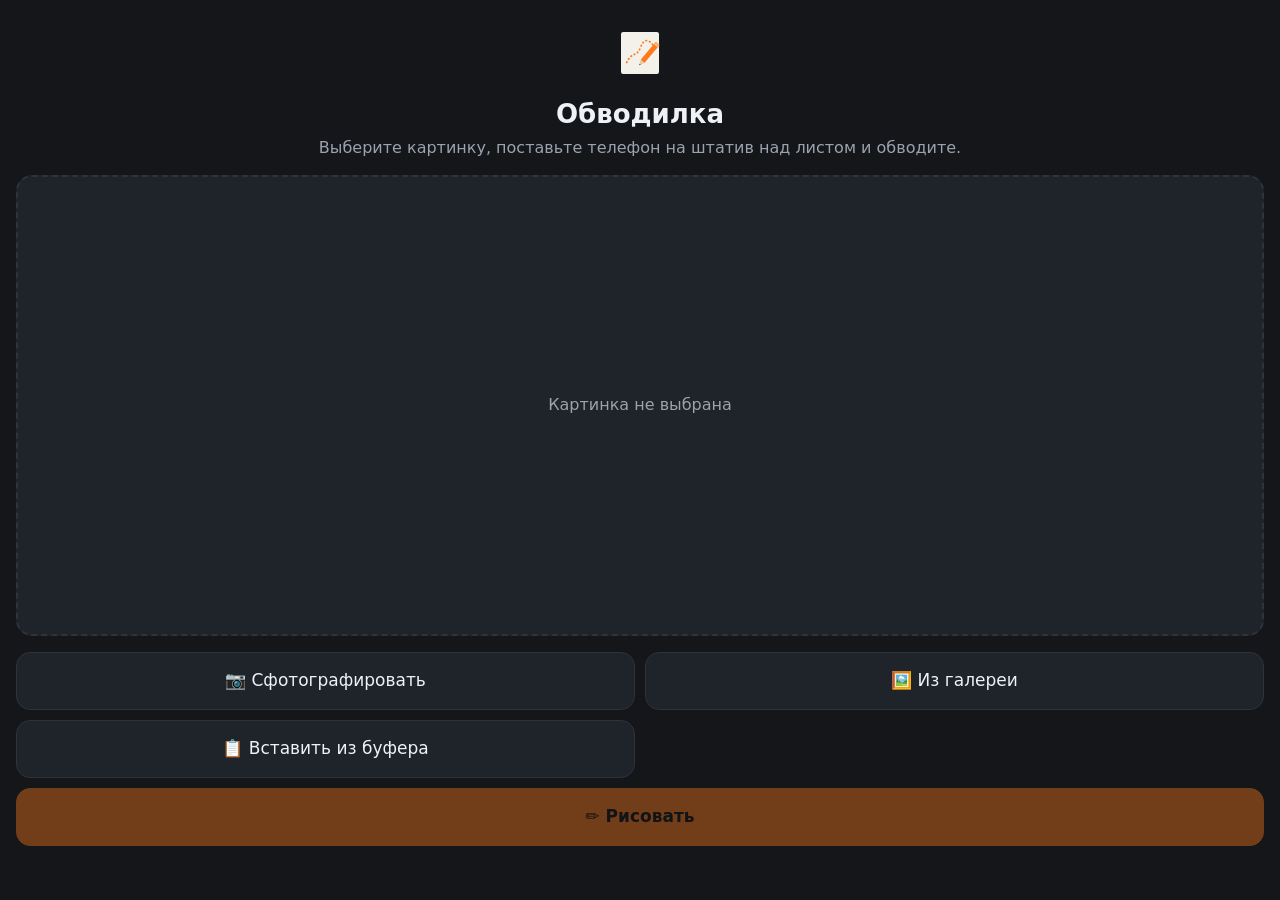
==== index.html @ 79ed459c "MVP: камера с картинкой поверх, прозрачность, жесты, замок, фонарик, зум, фильтры, офлайн Co-Authore" ====
<!doctype html>
<html lang="ru">
<head>
<meta charset="utf-8">
<meta name="viewport" content="width=device-width, initial-scale=1, viewport-fit=cover, user-scalable=no">
<meta name="theme-color" content="#14161a">
<title>Обводилка</title>
<link rel="manifest" href="manifest.json">
<link rel="icon" href="icon.svg" type="image/svg+xml">
<link rel="apple-touch-icon" href="icon-192.png">
<link rel="stylesheet" href="style.css">
</head>
<body>

<!-- ГЛАВНЫЙ ЭКРАН -->
<section id="home" class="screen active">
  <header class="home-head">
    <img src="icon.svg" alt="" class="logo">
    <h1>Обводилка</h1>
    <p>Выберите картинку, поставьте телефон на штатив над листом и обводите.</p>
  </header>

  <div class="preview" id="preview">
    <span class="preview-empty">Картинка не выбрана</span>
    <img id="previewImg" alt="">
  </div>

  <div class="home-actions">
    <label class="btn big">
      <input type="file" accept="image/*" capture="environment" id="pickCamera" hidden>
      📷 Сфотографировать
    </label>
    <label class="btn big">
      <input type="file" accept="image/*" id="pickGallery" hidden>
      🖼️ Из галереи
    </label>
    <button class="btn big" id="pasteBtn">📋 Вставить из буфера</button>
    <button class="btn big primary" id="startBtn" disabled>✏️ Рисовать</button>
  </div>
  <p class="hint" id="homeHint"></p>
</section>

<!-- РЕЖИМ ОБВОДКИ -->
<section id="trace" class="screen">
  <div id="stage">
    <video id="video" autoplay playsinline muted></video>
    <div id="overlayWrap">
      <canvas id="overlay"></canvas>
    </div>
    <div id="gestureLayer"></div>
  </div>

  <div id="lockBadge" class="badge">🔒 Заблокировано</div>
  <div id="toast" class="toast"></div>

  <div id="toolbar">
    <div class="row sliders">
      <label class="slider"><span>Прозрачн.</span>
        <input type="range" id="opacity" min="0" max="100" value="50">
      </label>
      <label class="slider" id="zoomRow"><span>Зум</span>
        <input type="range" id="zoom" min="1" max="5" step="0.05" value="1">
      </label>
    </div>
    <div class="row buttons">
      <button class="tbtn" id="backBtn" title="Назад">⬅️</button>
      <button class="tbtn" id="eyeBtn" title="Показать/скрыть картинку">👁️</button>
      <button class="tbtn" id="lockBtn" title="Замок">🔓</button>
      <button class="tbtn" id="torchBtn" title="Фонарик">🔦</button>
      <button class="tbtn" id="resetBtn" title="Сбросить положение">🎯</button>
      <button class="tbtn" id="settingsBtn" title="Настройки">⚙️</button>
      <button class="tbtn" id="hideBarBtn" title="Свернуть панель">⬇️</button>
    </div>
  </div>
  <button id="showBarBtn" class="tbtn floating" title="Показать панель">⬆️</button>
</section>

<!-- НАСТРОЙКИ -->
<div id="settings" class="sheet">
  <div class="sheet-body">
    <div class="sheet-head">
      <h2>Настройки</h2>
      <button class="tbtn" id="closeSettings">✖️</button>
    </div>

    <h3>Фильтр картинки</h3>
    <div class="seg" id="filterSeg">
      <button data-f="original">Оригинал</button>
      <button data-f="gray">Ч/Б</button>
      <button data-f="contour">Контур</button>
      <button data-f="invert">Инверсия</button>
    </div>

    <label class="field"><span>Яркость <b id="vBright"></b></span>
      <input type="range" id="sBright" min="-100" max="100" value="0"></label>
    <label class="field"><span>Контраст <b id="vContrast"></b></span>
      <input type="range" id="sContrast" min="-100" max="100" value="0"></label>
    <label class="field contour-only"><span>Порог контура <b id="vThresh"></b></span>
      <input type="range" id="sThresh" min="5" max="200" value="60"></label>
    <label class="field contour-only"><span>Толщина линий <b id="vThick"></b></span>
      <input type="range" id="sThick" min="1" max="4" value="1"></label>
    <label class="field contour-only"><span>Цвет линий</span>
      <input type="color" id="sColor" value="#ff2a2a"></label>

    <h3>Камера</h3>
    <label class="field"><span>Увеличение по умолчанию <b id="vZoomDef"></b></span>
      <input type="range" id="sZoomDef" min="1" max="5" step="0.1" value="1"></label>
    <label class="check"><input type="checkbox" id="sMirror"> Отразить картинку зеркально</label>

    <button class="btn" id="resetFilters">Сбросить фильтры</button>
    <p class="hint small">Настройки сохраняются на этом телефоне. Картинки никуда не отправляются.</p>
  </div>
</div>

<script src="app.js"></script>
</body>
</html>
---- style.css ----
:root {
  --bg: #14161a;
  --panel: rgba(20, 22, 26, 0.86);
  --card: #1f232a;
  --line: #2e333c;
  --text: #eef1f5;
  --muted: #9aa3ae;
  --accent: #ff7a1a;
}
* { box-sizing: border-box; -webkit-tap-highlight-color: transparent; }
html, body { margin: 0; height: 100%; background: var(--bg); color: var(--text);
  font: 16px/1.4 system-ui, -apple-system, "Segoe UI", Roboto, sans-serif; overscroll-behavior: none; }
button, input, label { font: inherit; color: inherit; }

.screen { display: none; position: fixed; inset: 0; }
.screen.active { display: flex; }

/* Главный */
#home { flex-direction: column; padding: 20px 16px calc(16px + env(safe-area-inset-bottom)); gap: 16px; overflow-y: auto; }
.home-head { text-align: center; }
.logo { width: 64px; height: 64px; }
.home-head h1 { margin: 6px 0 4px; font-size: 26px; }
.home-head p { margin: 0; color: var(--muted); }
.preview { flex: 1; min-height: 180px; border: 2px dashed var(--line); border-radius: 16px;
  display: flex; align-items: center; justify-content: center; overflow: hidden; background: var(--card); }
.preview img { max-width: 100%; max-height: 100%; display: none; }
.preview.has img { display: block; }
.preview.has .preview-empty { display: none; }
.preview-empty { color: var(--muted); }
.home-actions { display: grid; grid-template-columns: 1fr 1fr; gap: 10px; }
.home-actions .primary { grid-column: 1 / -1; }

.btn { display: flex; align-items: center; justify-content: center; gap: 8px; text-align: center;
  background: var(--card); border: 1px solid var(--line); border-radius: 14px; padding: 12px; cursor: pointer; }
.btn.big { min-height: 58px; font-size: 17px; }
.btn.primary { background: var(--accent); border-color: var(--accent); color: #111; font-weight: 600; }
.btn:disabled { opacity: .4; }
.hint { color: var(--muted); text-align: center; margin: 0; min-height: 1.4em; }
.hint.small { font-size: 13px; margin-top: 12px; }

/* Обводка */
#trace { background: #000; }
#stage { position: absolute; inset: 0; overflow: hidden; }
#video { position: absolute; inset: 0; width: 100%; height: 100%; object-fit: cover; transform-origin: center; }
#overlayWrap { position: absolute; left: 50%; top: 50%; width: 0; height: 0; }
#overlay { position: absolute; left: 0; top: 0; transform-origin: 0 0; pointer-events: none; opacity: .5; }
#overlay.hidden { visibility: hidden; }
#gestureLayer { position: absolute; inset: 0; touch-action: none; }

#toolbar { position: absolute; left: 0; right: 0; bottom: 0; background: var(--panel);
  backdrop-filter: blur(8px); padding: 10px 12px calc(10px + env(safe-area-inset-bottom));
  display: flex; flex-direction: column; gap: 8px; transition: transform .2s; }
#toolbar.collapsed { transform: translateY(110%); }
.row { display: flex; gap: 8px; }
.row.buttons { justify-content: space-between; }
.sliders { flex-direction: column; }
.slider { display: flex; align-items: center; gap: 10px; }
.slider span { width: 84px; font-size: 14px; color: var(--muted); }
.slider input { flex: 1; }
input[type=range] { accent-color: var(--accent); height: 32px; }

.tbtn { width: 48px; height: 48px; border-radius: 12px; border: 1px solid var(--line);
  background: var(--card); font-size: 22px; display: inline-flex; align-items: center; justify-content: center; cursor: pointer; padding: 0; }
.tbtn.on { background: var(--accent); border-color: var(--accent); }
.tbtn.off { opacity: .35; }
.floating { position: absolute; right: 12px; bottom: calc(12px + env(safe-area-inset-bottom)); display: none; opacity: .7; }
.floating.show { display: inline-flex; }

.badge { position: absolute; top: calc(10px + env(safe-area-inset-top)); left: 50%; transform: translateX(-50%);
  background: var(--panel); padding: 6px 12px; border-radius: 20px; font-size: 14px; display: none; }
.badge.show { display: block; }
.toast { position: absolute; top: 40%; left: 50%; transform: translate(-50%, -50%); background: var(--panel);
  padding: 10px 16px; border-radius: 12px; opacity: 0; transition: opacity .3s; pointer-events: none; text-align: center; max-width: 85%; }
.toast.show { opacity: 1; }

/* Настройки */
.sheet { position: fixed; inset: 0; background: rgba(0,0,0,.45); display: none; align-items: flex-end; z-index: 10; }
.sheet.open { display: flex; }
.sheet-body { width: 100%; max-height: 85vh; overflow-y: auto; background: var(--bg); border-radius: 20px 20px 0 0;
  padding: 14px 16px calc(20px + env(safe-area-inset-bottom)); }
.sheet-head { display: flex; justify-content: space-between; align-items: center; }
.sheet h2 { margin: 0; font-size: 20px; }
.sheet h3 { margin: 18px 0 8px; font-size: 15px; color: var(--muted); font-weight: 600; }
.seg { display: grid; grid-template-columns: repeat(4, 1fr); gap: 6px; }
.seg button { padding: 10px 4px; border-radius: 10px; border: 1px solid var(--line); background: var(--card); font-size: 14px; }
.seg button.on { background: var(--accent); border-color: var(--accent); color: #111; font-weight: 600; }
.field { display: flex; flex-direction: column; margin-top: 10px; }
.field span { font-size: 14px; color: var(--muted); }
.field b { color: var(--text); font-weight: 600; }
.field input[type=color] { width: 64px; height: 36px; border: none; background: none; padding: 0; }
.check { display: flex; gap: 10px; align-items: center; margin: 12px 0; }
.check input { width: 20px; height: 20px; accent-color: var(--accent); }
.contour-only { display: none; }
.sheet.contour .contour-only { display: flex; }
#resetFilters { margin-top: 8px; width: 100%; }

@media (orientation: landscape) {
  #toolbar { left: auto; top: 0; width: 300px; justify-content: flex-end; }
  #toolbar.collapsed { transform: translateX(110%); }
  .row.buttons { flex-wrap: wrap; justify-content: flex-start; }
  .sheet-body { max-width: 520px; margin: 0 auto; }
}
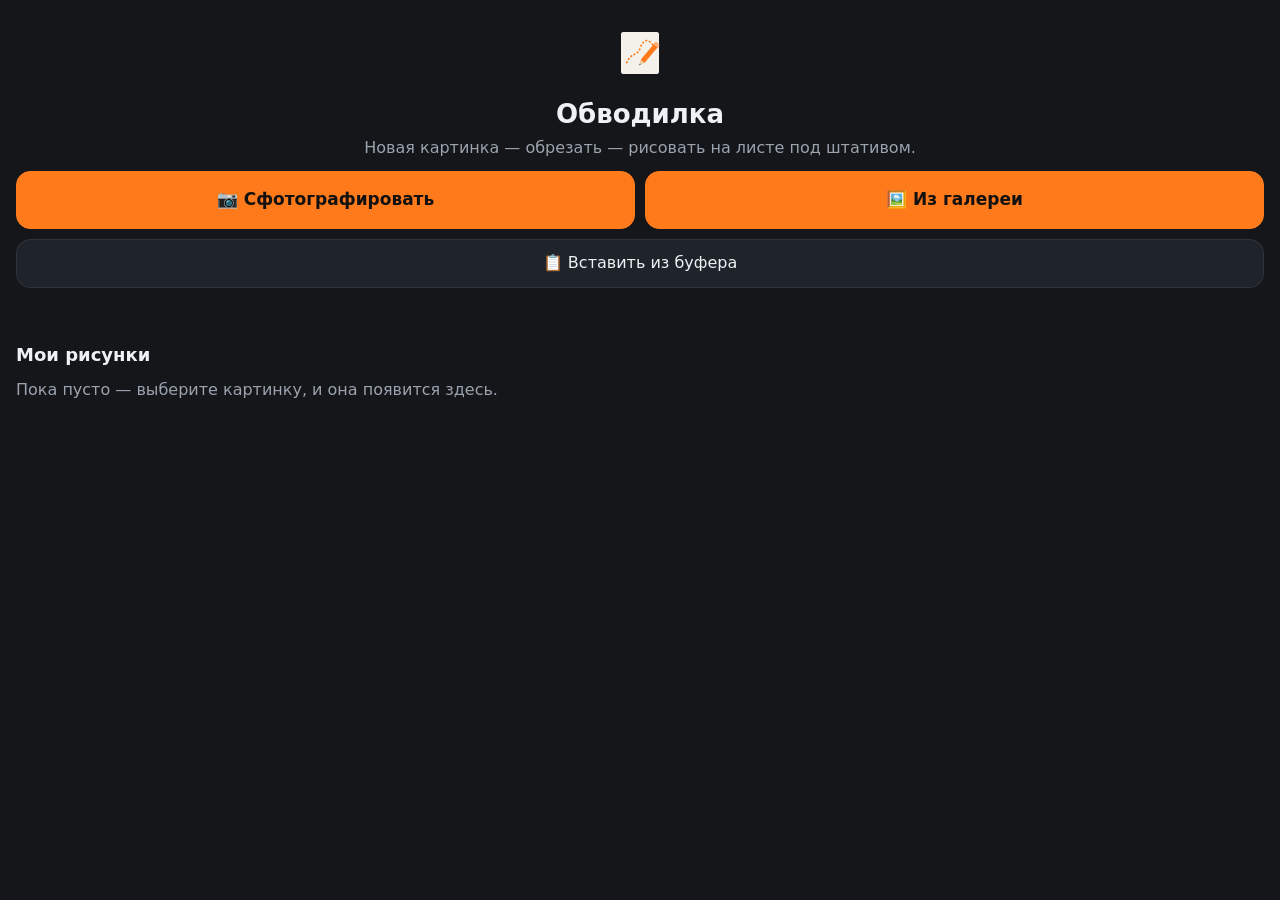
==== commit 2dc74978: "v1.1: проекты, редактор (обрезка, поворот, отражение), сетка Co-Authored-By: Claude Opus 5.5 <norepl" ====
--- a/index.html
+++ b/index.html
@@ -17,27 +17,49 @@
   <header class="home-head">
     <img src="icon.svg" alt="" class="logo">
     <h1>Обводилка</h1>
-    <p>Выберите картинку, поставьте телефон на штатив над листом и обводите.</p>
+    <p>Новая картинка — обрезать — рисовать на листе под штативом.</p>
   </header>
 
-  <div class="preview" id="preview">
-    <span class="preview-empty">Картинка не выбрана</span>
-    <img id="previewImg" alt="">
-  </div>
-
   <div class="home-actions">
-    <label class="btn big">
+    <label class="btn big primary">
       <input type="file" accept="image/*" capture="environment" id="pickCamera" hidden>
       📷 Сфотографировать
     </label>
-    <label class="btn big">
+    <label class="btn big primary">
       <input type="file" accept="image/*" id="pickGallery" hidden>
       🖼️ Из галереи
     </label>
-    <button class="btn big" id="pasteBtn">📋 Вставить из буфера</button>
-    <button class="btn big primary" id="startBtn" disabled>✏️ Рисовать</button>
+    <button class="btn" id="pasteBtn">📋 Вставить из буфера</button>
   </div>
   <p class="hint" id="homeHint"></p>
+
+  <h2 class="section">Мои рисунки</h2>
+  <p class="hint" id="projectsEmpty">Пока пусто — выберите картинку, и она появится здесь.</p>
+  <div id="projects"></div>
+</section>
+
+<!-- РЕДАКТОР -->
+<section id="editor" class="screen">
+  <div class="ed-top">
+    <button class="tbtn" id="edCancel" title="Отмена">⬅️</button>
+    <div class="ed-title">Обрезка <span id="edSize"></span></div>
+    <button class="btn primary" id="edDone">Готово ✓</button>
+  </div>
+  <div id="edStage">
+    <canvas id="edCanvas"></canvas>
+    <div id="cropBox">
+      <i class="g g1"></i><i class="g g2"></i><i class="g g3"></i><i class="g g4"></i>
+      <span data-h="tl" class="h tl"></span><span data-h="tr" class="h tr"></span>
+      <span data-h="bl" class="h bl"></span><span data-h="br" class="h br"></span>
+      <span data-h="t" class="h t"></span><span data-h="b" class="h b"></span>
+      <span data-h="l" class="h l"></span><span data-h="r" class="h r"></span>
+    </div>
+  </div>
+  <div class="ed-bar">
+    <button class="btn" id="edRotate">⟳ Повернуть</button>
+    <button class="btn" id="edFlip">⇋ Отразить</button>
+    <button class="btn" id="edFull">⛶ Целиком</button>
+  </div>
 </section>
 
 <!-- РЕЖИМ ОБВОДКИ -->
@@ -58,7 +80,10 @@
       <label class="slider"><span>Прозрачн.</span>
         <input type="range" id="opacity" min="0" max="100" value="50">
       </label>
-      <label class="slider" id="zoomRow"><span>Зум</span>
+      <label class="slider"><span>Размер <b id="vSize">100%</b></span>
+        <input type="range" id="size" min="0" max="1000" value="500">
+      </label>
+      <label class="slider" id="zoomRow"><span>Зум камеры</span>
         <input type="range" id="zoom" min="1" max="5" step="0.05" value="1">
       </label>
     </div>
@@ -67,6 +92,8 @@
       <button class="tbtn" id="eyeBtn" title="Показать/скрыть картинку">👁️</button>
       <button class="tbtn" id="lockBtn" title="Замок">🔓</button>
       <button class="tbtn" id="torchBtn" title="Фонарик">🔦</button>
+      <button class="tbtn" id="camBtn" title="Сменить камеру">🔄</button>
+      <button class="tbtn" id="gridBtn" title="Сетка">#️⃣</button>
       <button class="tbtn" id="resetBtn" title="Сбросить положение">🎯</button>
       <button class="tbtn" id="settingsBtn" title="Настройки">⚙️</button>
       <button class="tbtn" id="hideBarBtn" title="Свернуть панель">⬇️</button>
@@ -102,13 +129,20 @@
     <label class="field contour-only"><span>Цвет линий</span>
       <input type="color" id="sColor" value="#ff2a2a"></label>
 
+    <h3>Сетка</h3>
+    <label class="check"><input type="checkbox" id="sGridOn"> Показать сетку поверх картинки</label>
+    <label class="field grid-only"><span>Клеток по ширине <b id="vGridN"></b></span>
+      <input type="range" id="sGridN" min="2" max="20" value="6"></label>
+    <label class="field grid-only"><span>Цвет сетки</span>
+      <input type="color" id="sGridColor" value="#2a7bff"></label>
+
     <h3>Камера</h3>
     <label class="field"><span>Увеличение по умолчанию <b id="vZoomDef"></b></span>
       <input type="range" id="sZoomDef" min="1" max="5" step="0.1" value="1"></label>
     <label class="check"><input type="checkbox" id="sMirror"> Отразить картинку зеркально</label>
 
     <button class="btn" id="resetFilters">Сбросить фильтры</button>
-    <p class="hint small">Настройки сохраняются на этом телефоне. Картинки никуда не отправляются.</p>
+    <p class="hint small">Фильтры, сетка и положение запоминаются для каждого рисунка. Картинки никуда не отправляются.</p>
   </div>
 </div>
 
--- a/style.css
+++ b/style.css
@@ -16,7 +16,7 @@
 .screen.active { display: flex; }
 
 /* Главный */
-#home { flex-direction: column; padding: 20px 16px calc(16px + env(safe-area-inset-bottom)); gap: 16px; overflow-y: auto; }
+#home { flex-direction: column; padding: 20px 16px calc(16px + env(safe-area-inset-bottom)); gap: 12px; overflow-y: auto; }
 .home-head { text-align: center; }
 .logo { width: 64px; height: 64px; }
 .home-head h1 { margin: 6px 0 4px; font-size: 26px; }
@@ -28,7 +28,7 @@
 .preview.has .preview-empty { display: none; }
 .preview-empty { color: var(--muted); }
 .home-actions { display: grid; grid-template-columns: 1fr 1fr; gap: 10px; }
-.home-actions .primary { grid-column: 1 / -1; }
+.home-actions > :last-child { grid-column: 1 / -1; }
 
 .btn { display: flex; align-items: center; justify-content: center; gap: 8px; text-align: center;
   background: var(--card); border: 1px solid var(--line); border-radius: 14px; padding: 12px; cursor: pointer; }
@@ -100,3 +100,48 @@
   .row.buttons { flex-wrap: wrap; justify-content: flex-start; }
   .sheet-body { max-width: 520px; margin: 0 auto; }
 }
+.row.buttons { gap: 6px; }
+.row.buttons .tbtn { flex: 1 1 0; width: auto; min-width: 0; max-width: 52px; font-size: 20px; }
+.slider span { width: 108px; }
+.slider span b { color: var(--text); font-weight: 600; margin-left: 4px; }
+input[type=range]:disabled { opacity: .35; }
+
+/* Проекты */
+.section { margin: 8px 0 0; font-size: 18px; }
+#projectsEmpty { text-align: left; }
+#projects { display: flex; flex-direction: column; gap: 8px; }
+.proj { display: flex; align-items: center; gap: 12px; background: var(--card); border: 1px solid var(--line);
+  border-radius: 14px; padding: 8px; cursor: pointer; }
+.proj img { width: 64px; height: 64px; object-fit: cover; border-radius: 10px; background: #fff; flex: none; }
+.proj-info { flex: 1; min-width: 0; }
+.proj-name { font-weight: 600; white-space: nowrap; overflow: hidden; text-overflow: ellipsis; }
+.proj-date { font-size: 13px; color: var(--muted); }
+.proj-acts { display: flex; gap: 2px; flex: none; }
+.proj-acts button { width: 38px; height: 38px; border: none; background: none; font-size: 18px; border-radius: 10px; }
+.proj-acts button:active { background: var(--line); }
+
+/* Редактор */
+#editor { flex-direction: column; background: #000; }
+.ed-top { display: flex; align-items: center; gap: 10px; padding: calc(10px + env(safe-area-inset-top)) 12px 10px; background: var(--bg); }
+.ed-title { flex: 1; font-weight: 600; }
+.ed-title span { color: var(--muted); font-weight: 400; font-size: 13px; margin-left: 6px; }
+.ed-top .btn { padding: 10px 16px; }
+#edStage { flex: 1; position: relative; overflow: hidden; }
+#edCanvas { position: absolute; inset: 0; }
+#cropBox { position: absolute; border: 2px solid #fff; box-shadow: 0 0 0 9999px rgba(0,0,0,.55); touch-action: none; cursor: move; }
+#cropBox .g { position: absolute; background: rgba(255,255,255,.35); pointer-events: none; }
+#cropBox .g1, #cropBox .g2 { top: 0; bottom: 0; width: 1px; }
+#cropBox .g1 { left: 33.33%; } #cropBox .g2 { left: 66.66%; }
+#cropBox .g3, #cropBox .g4 { left: 0; right: 0; height: 1px; }
+#cropBox .g3 { top: 33.33%; } #cropBox .g4 { top: 66.66%; }
+#cropBox .h { position: absolute; width: 34px; height: 34px; touch-action: none; }
+#cropBox .h::after { content: ""; position: absolute; inset: 11px; background: #fff; border-radius: 3px; }
+#cropBox .tl { left: -17px; top: -17px; cursor: nwse-resize; } #cropBox .br { right: -17px; bottom: -17px; cursor: nwse-resize; }
+#cropBox .tr { right: -17px; top: -17px; cursor: nesw-resize; } #cropBox .bl { left: -17px; bottom: -17px; cursor: nesw-resize; }
+#cropBox .t { top: -17px; left: 50%; margin-left: -17px; cursor: ns-resize; } #cropBox .b { bottom: -17px; left: 50%; margin-left: -17px; cursor: ns-resize; }
+#cropBox .l { left: -17px; top: 50%; margin-top: -17px; cursor: ew-resize; } #cropBox .r { right: -17px; top: 50%; margin-top: -17px; cursor: ew-resize; }
+#cropBox .t::after, #cropBox .b::after { inset: 14px 6px; } #cropBox .l::after, #cropBox .r::after { inset: 6px 14px; }
+.ed-bar { display: grid; grid-template-columns: repeat(3, 1fr); gap: 8px; padding: 10px 12px calc(10px + env(safe-area-inset-bottom)); background: var(--bg); }
+
+.grid-only { display: none; }
+.sheet.grid .grid-only { display: flex; }
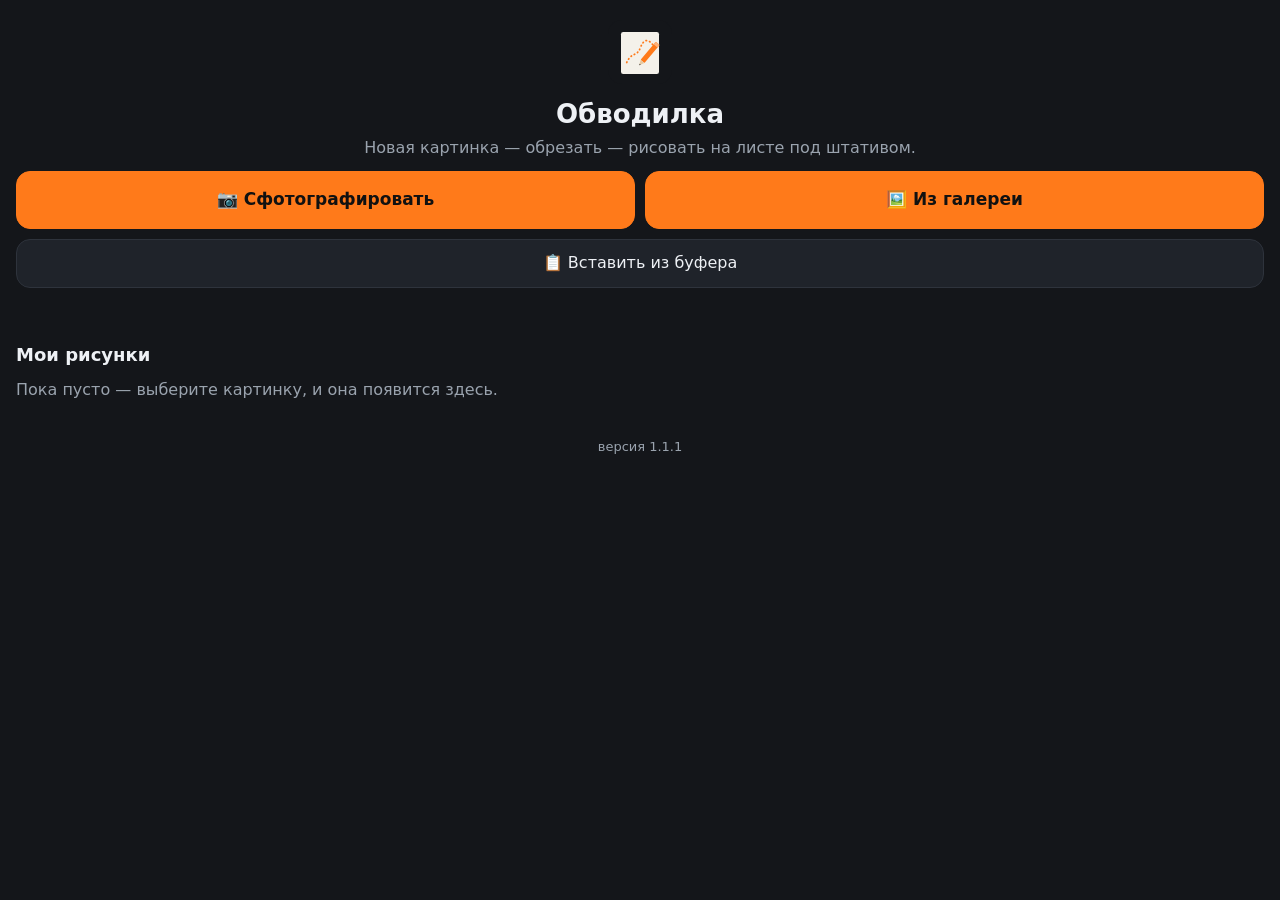
==== commit af960ec3: "Обновления без задержки кэша, номер версии на главном экране Co-Authored-By: Claude Opus 5.5 <norepl" ====
--- a/index.html
+++ b/index.html
@@ -8,7 +8,7 @@
 <link rel="manifest" href="manifest.json">
 <link rel="icon" href="icon.svg" type="image/svg+xml">
 <link rel="apple-touch-icon" href="icon-192.png">
-<link rel="stylesheet" href="style.css">
+<link rel="stylesheet" href="style.css?v=111">
 </head>
 <body>
 
@@ -36,6 +36,7 @@
   <h2 class="section">Мои рисунки</h2>
   <p class="hint" id="projectsEmpty">Пока пусто — выберите картинку, и она появится здесь.</p>
   <div id="projects"></div>
+  <p class="hint small" id="ver"></p>
 </section>
 
 <!-- РЕДАКТОР -->
@@ -146,6 +147,6 @@
   </div>
 </div>
 
-<script src="app.js"></script>
+<script src="app.js?v=111"></script>
 </body>
 </html>
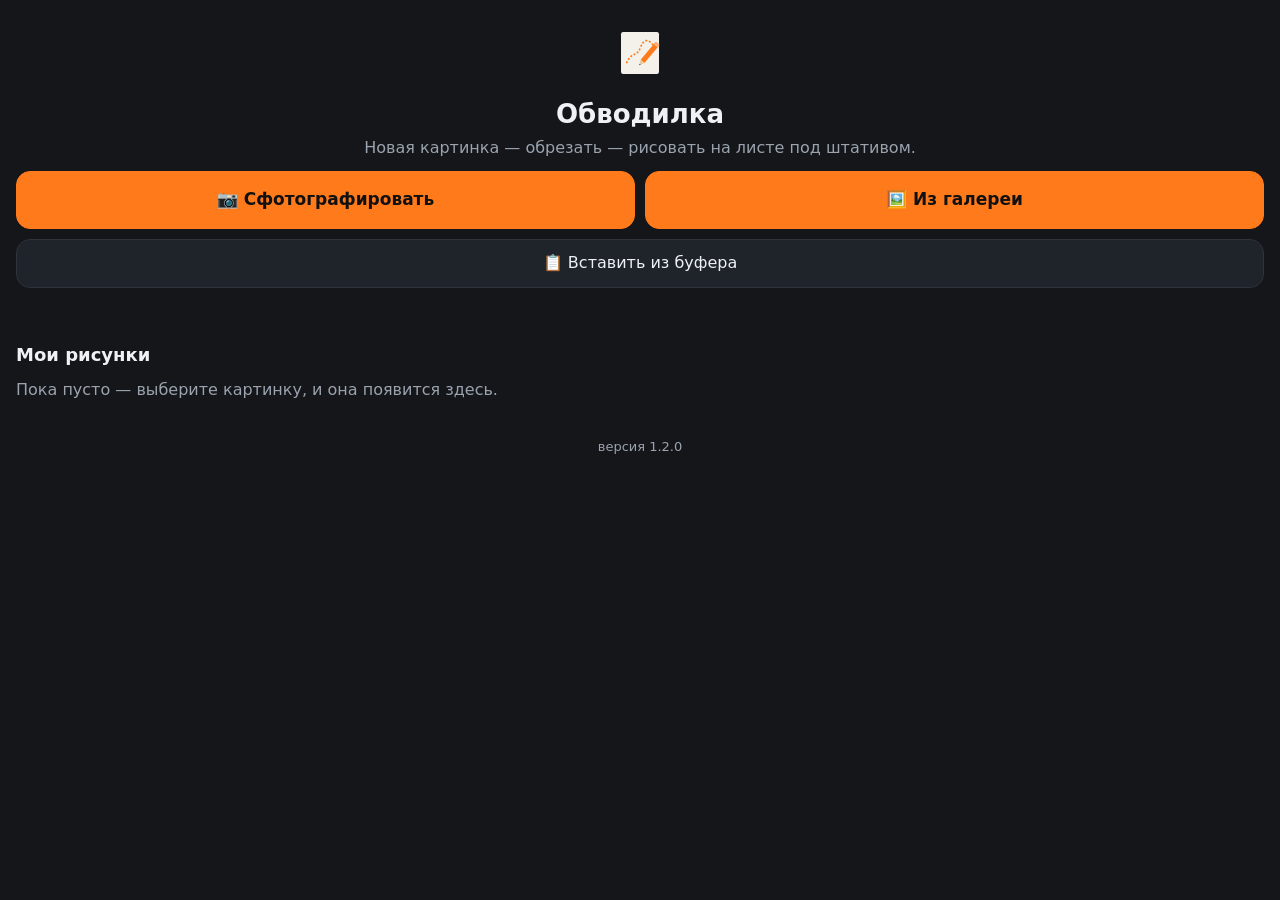
==== commit dc4fb8f7: "v1.2: световой стол, запись видео и таймлапс, фото, мигание, «Поделиться» Co-Authored-By: Claude Opu" ====
--- a/index.html
+++ b/index.html
@@ -8,7 +8,7 @@
 <link rel="manifest" href="manifest.json">
 <link rel="icon" href="icon.svg" type="image/svg+xml">
 <link rel="apple-touch-icon" href="icon-192.png">
-<link rel="stylesheet" href="style.css?v=111">
+<link rel="stylesheet" href="style.css?v=120">
 </head>
 <body>
 
@@ -74,6 +74,8 @@
   </div>
 
   <div id="lockBadge" class="badge">🔒 Заблокировано</div>
+  <div id="recBadge" class="badge rec">⏺ <span id="recTime">00:00</span> <span id="recInfo"></span></div>
+  <div id="blocker"><div id="unlockCorner"><span>Держите 2 с, чтобы разблокировать</span></div></div>
   <div id="toast" class="toast"></div>
 
   <div id="toolbar">
@@ -84,7 +86,7 @@
       <label class="slider"><span>Размер <b id="vSize">100%</b></span>
         <input type="range" id="size" min="0" max="1000" value="500">
       </label>
-      <label class="slider" id="zoomRow"><span>Зум камеры</span>
+      <label class="slider cam-only" id="zoomRow"><span>Зум камеры</span>
         <input type="range" id="zoom" min="1" max="5" step="0.05" value="1">
       </label>
     </div>
@@ -92,10 +94,10 @@
       <button class="tbtn" id="backBtn" title="Назад">⬅️</button>
       <button class="tbtn" id="eyeBtn" title="Показать/скрыть картинку">👁️</button>
       <button class="tbtn" id="lockBtn" title="Замок">🔓</button>
-      <button class="tbtn" id="torchBtn" title="Фонарик">🔦</button>
-      <button class="tbtn" id="camBtn" title="Сменить камеру">🔄</button>
       <button class="tbtn" id="gridBtn" title="Сетка">#️⃣</button>
-      <button class="tbtn" id="resetBtn" title="Сбросить положение">🎯</button>
+      <button class="tbtn cam-only" id="recBtn" title="Запись видео">⏺️</button>
+      <button class="tbtn cam-only" id="photoBtn" title="Фото рисунка">📸</button>
+      <button class="tbtn cam-only" id="torchBtn" title="Фонарик">🔦</button>
       <button class="tbtn" id="settingsBtn" title="Настройки">⚙️</button>
       <button class="tbtn" id="hideBarBtn" title="Свернуть панель">⬇️</button>
     </div>
@@ -137,7 +139,30 @@
     <label class="field grid-only"><span>Цвет сетки</span>
       <input type="color" id="sGridColor" value="#2a7bff"></label>
 
-    <h3>Камера</h3>
+    <h3>Режим</h3>
+    <div class="two">
+      <button class="btn" id="modeBtn">💡 Световой стол</button>
+      <button class="btn" id="resetBtn">🎯 Картинку в центр</button>
+    </div>
+
+    <h3>Мигание картинки</h3>
+    <label class="check"><input type="checkbox" id="sBlinkOn"> Периодически скрывать картинку, чтобы видеть свой рисунок</label>
+    <label class="field blink-only"><span>Скрывать каждые <b id="vBlinkSec"></b> с</span>
+      <input type="range" id="sBlinkSec" min="2" max="15" value="5"></label>
+    <label class="field blink-only"><span>На сколько скрывать <b id="vBlinkHide"></b> с</span>
+      <input type="range" id="sBlinkHide" min="0.5" max="3" step="0.5" value="1"></label>
+
+    <h3 class="cam-only-h">Запись видео</h3>
+    <div class="seg cam-only-h" id="speedSeg">
+      <button data-s="1">×1</button>
+      <button data-s="5">×5</button>
+      <button data-s="10">×10</button>
+      <button data-s="30">×30</button>
+    </div>
+    <label class="check cam-only-h"><input type="checkbox" id="sRecOverlay"> Записывать вместе с картинкой</label>
+
+    <h3 class="cam-only-h">Камера</h3>
+    <button class="btn cam-only-h" id="camBtn">🔄 Сменить камеру</button>
     <label class="field"><span>Увеличение по умолчанию <b id="vZoomDef"></b></span>
       <input type="range" id="sZoomDef" min="1" max="5" step="0.1" value="1"></label>
     <label class="check"><input type="checkbox" id="sMirror"> Отразить картинку зеркально</label>
@@ -147,6 +172,7 @@
   </div>
 </div>
 
-<script src="app.js?v=111"></script>
+<script src="lib/mp4-muxer.js?v=120"></script>
+<script src="app.js?v=120"></script>
 </body>
 </html>
--- a/style.css
+++ b/style.css
@@ -145,3 +145,22 @@
 
 .grid-only { display: none; }
 .sheet.grid .grid-only { display: flex; }
+
+/* v1.2 */
+#trace.light, #trace.light #stage { background: #fff; }
+#trace.light video { display: none; }
+#trace.light .cam-only { display: none; }
+.sheet.light .cam-only-h { display: none; }
+.two { display: grid; grid-template-columns: 1fr 1fr; gap: 8px; }
+.sheet .btn { width: 100%; }
+.blink-only { display: none; }
+.sheet.blink .blink-only { display: flex; }
+.badge.rec { background: #d6262b; color: #fff; top: calc(46px + env(safe-area-inset-top)); }
+#lockBadge + .badge.rec { }
+#blocker { position: absolute; inset: 0; z-index: 5; display: none; touch-action: none; }
+#trace.blocked #blocker { display: block; }
+#trace.blocked #lockBadge { display: none; }
+#unlockCorner { position: absolute; left: 0; top: 0; width: 96px; height: 96px; border-bottom-right-radius: 96px;
+  background: rgba(0,0,0,.06); display: flex; align-items: flex-start; justify-content: flex-start; }
+#unlockCorner span { font-size: 10px; color: rgba(0,0,0,.35); padding: 10px 0 0 8px; width: 70px; line-height: 1.2; }
+#unlockCorner.holding { background: rgba(255,122,26,.5); transition: background 2s; }
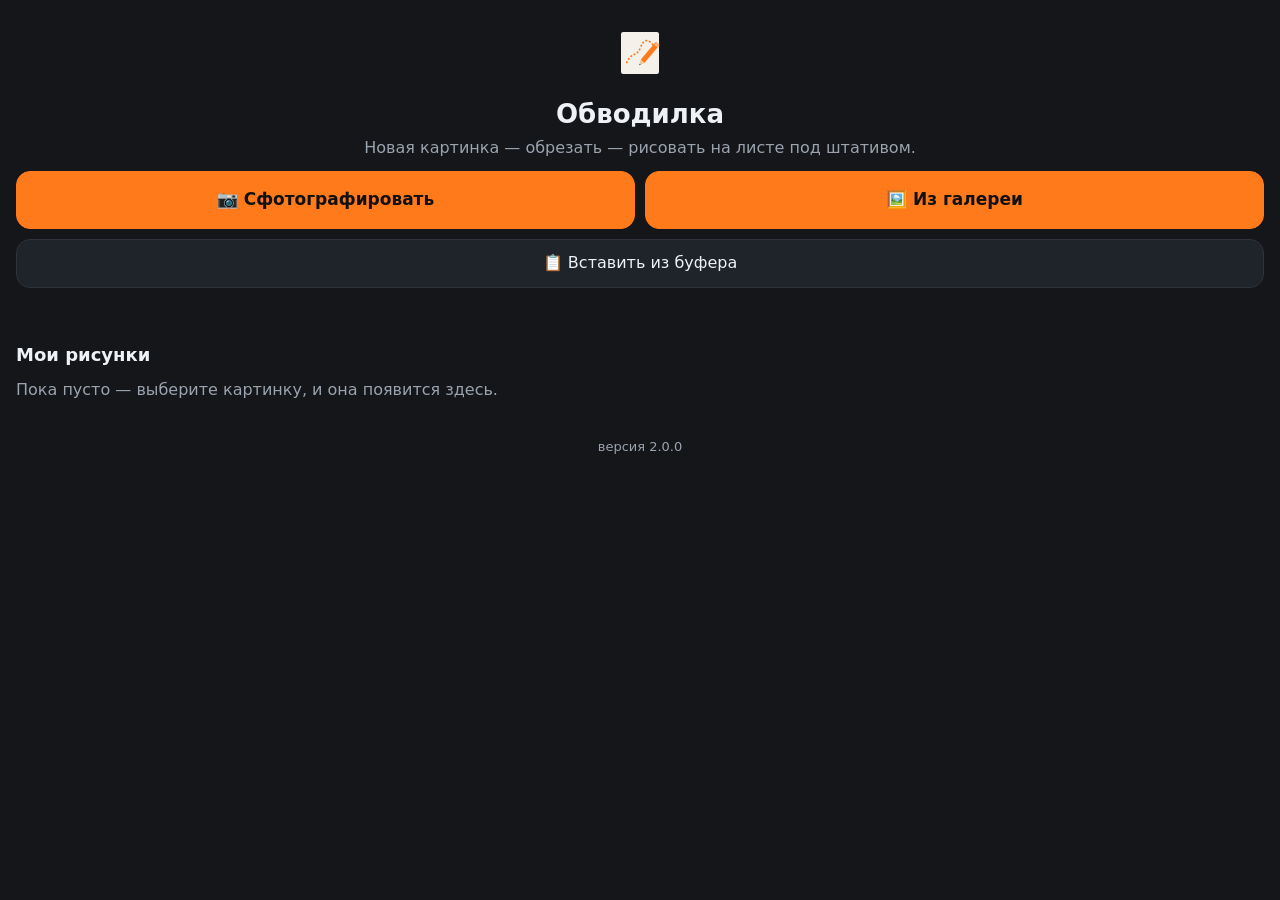
==== commit c13e460f: "v2: привязка картинки к листу по меткам ArUco, лист с метками для печати Co-Authored-By: Claude Opus" ====
--- a/index.html
+++ b/index.html
@@ -8,7 +8,7 @@
 <link rel="manifest" href="manifest.json">
 <link rel="icon" href="icon.svg" type="image/svg+xml">
 <link rel="apple-touch-icon" href="icon-192.png">
-<link rel="stylesheet" href="style.css?v=120">
+<link rel="stylesheet" href="style.css?v=200">
 </head>
 <body>
 
@@ -67,13 +67,16 @@
 <section id="trace" class="screen">
   <div id="stage">
     <video id="video" autoplay playsinline muted></video>
-    <div id="overlayWrap">
-      <canvas id="overlay"></canvas>
+    <div id="anchorWrap">
+      <div id="overlayWrap">
+        <canvas id="overlay"></canvas>
+      </div>
     </div>
     <div id="gestureLayer"></div>
   </div>
 
   <div id="lockBadge" class="badge">🔒 Заблокировано</div>
+  <div id="anchorBadge" class="abadge"></div>
   <div id="recBadge" class="badge rec">⏺ <span id="recTime">00:00</span> <span id="recInfo"></span></div>
   <div id="blocker"><div id="unlockCorner"><span>Держите 2 с, чтобы разблокировать</span></div></div>
   <div id="toast" class="toast"></div>
@@ -96,7 +99,7 @@
       <button class="tbtn" id="lockBtn" title="Замок">🔓</button>
       <button class="tbtn" id="gridBtn" title="Сетка">#️⃣</button>
       <button class="tbtn cam-only" id="recBtn" title="Запись видео">⏺️</button>
-      <button class="tbtn cam-only" id="photoBtn" title="Фото рисунка">📸</button>
+      <button class="tbtn cam-only" id="anchorBtn" title="Привязать к листу по меткам">⚓</button>
       <button class="tbtn cam-only" id="torchBtn" title="Фонарик">🔦</button>
       <button class="tbtn" id="settingsBtn" title="Настройки">⚙️</button>
       <button class="tbtn" id="hideBarBtn" title="Свернуть панель">⬇️</button>
@@ -160,6 +163,12 @@
       <button data-s="30">×30</button>
     </div>
     <label class="check cam-only-h"><input type="checkbox" id="sRecOverlay"> Записывать вместе с картинкой</label>
+    <button class="btn cam-only-h" id="photoBtn">📸 Фото готового рисунка</button>
+
+    <h3 class="cam-only-h">Привязка к листу ⚓</h3>
+    <p class="hint small cam-only-h" style="text-align:left;margin:0 0 8px">Картинка «приклеивается» к листу по 4 меткам в углах и держится на месте, даже если сдвинуть телефон или лист.
+      Распечатайте лист, расставьте картинку и нажмите ⚓ на панели.</p>
+    <a class="btn cam-only-h" href="markers.html" target="_blank" rel="noopener">🖨️ Лист с метками для печати</a>
 
     <h3 class="cam-only-h">Камера</h3>
     <button class="btn cam-only-h" id="camBtn">🔄 Сменить камеру</button>
@@ -172,7 +181,8 @@
   </div>
 </div>
 
-<script src="lib/mp4-muxer.js?v=120"></script>
-<script src="app.js?v=120"></script>
+<script src="lib/mp4-muxer.js?v=200"></script>
+<script src="lib/aruco.js?v=200"></script>
+<script src="app.js?v=200"></script>
 </body>
 </html>
--- a/style.css
+++ b/style.css
@@ -164,3 +164,12 @@
   background: rgba(0,0,0,.06); display: flex; align-items: flex-start; justify-content: flex-start; }
 #unlockCorner span { font-size: 10px; color: rgba(0,0,0,.35); padding: 10px 0 0 8px; width: 70px; line-height: 1.2; }
 #unlockCorner.holding { background: rgba(255,122,26,.5); transition: background 2s; }
+
+/* v2: привязка к листу */
+#anchorWrap { position: absolute; left: 0; top: 0; width: 100%; height: 100%; transform-origin: 0 0; pointer-events: none; }
+.abadge { position: absolute; top: calc(10px + env(safe-area-inset-top)); right: 10px; padding: 5px 10px; border-radius: 16px;
+  font-size: 13px; background: var(--panel); display: none; }
+.abadge.show { display: block; }
+.abadge.ok { background: rgba(30,140,60,.9); }
+.abadge.lost { background: rgba(200,110,20,.92); }
+a.btn { text-decoration: none; color: var(--text); }
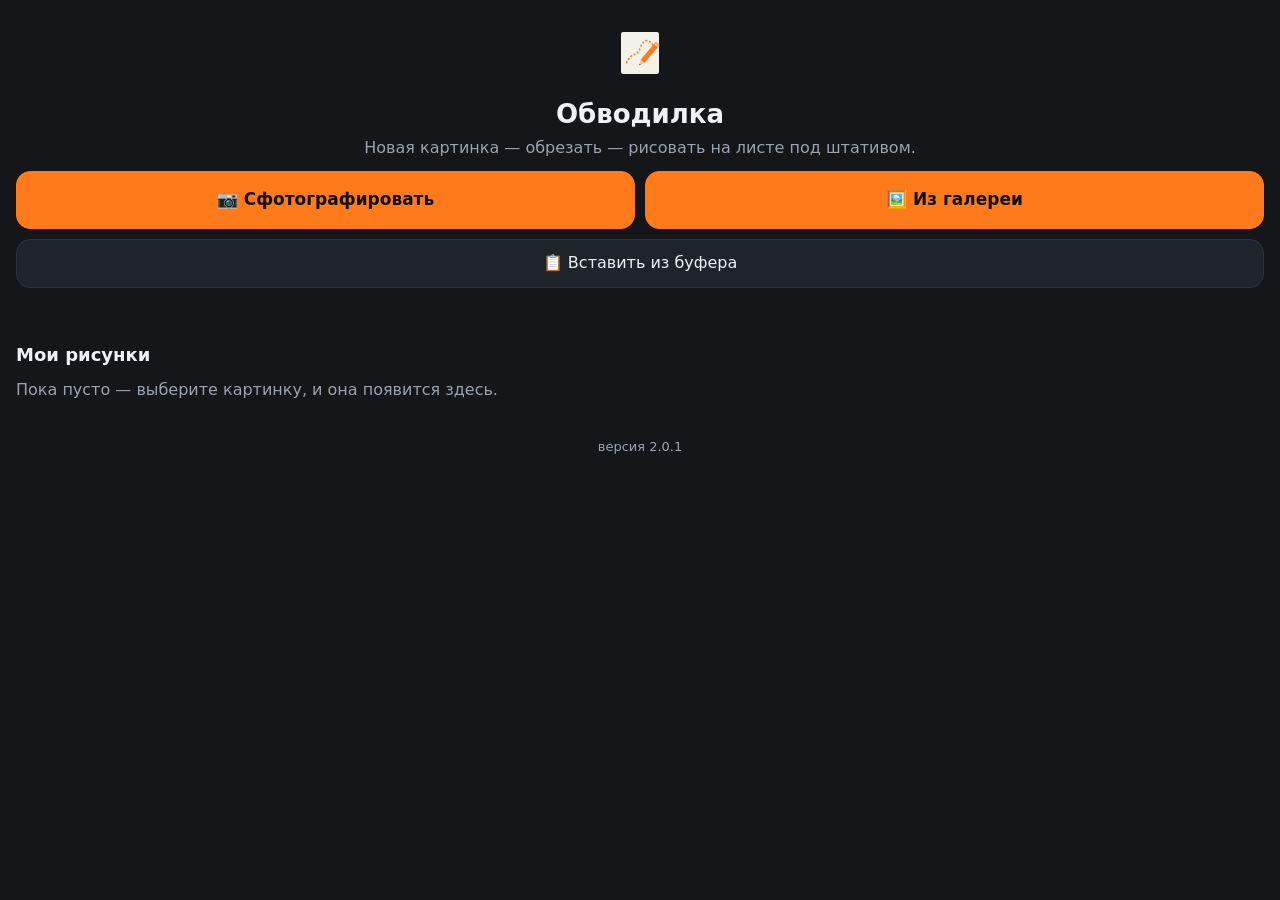
==== commit 27f3a8bc: "Панель кнопок прокручивается вбок по кругу; фото, смена камеры и центр снова на панели Co-Authored-B" ====
--- a/index.html
+++ b/index.html
@@ -8,7 +8,7 @@
 <link rel="manifest" href="manifest.json">
 <link rel="icon" href="icon.svg" type="image/svg+xml">
 <link rel="apple-touch-icon" href="icon-192.png">
-<link rel="stylesheet" href="style.css?v=200">
+<link rel="stylesheet" href="style.css?v=201">
 </head>
 <body>
 
@@ -95,14 +95,21 @@
     </div>
     <div class="row buttons">
       <button class="tbtn" id="backBtn" title="Назад">⬅️</button>
-      <button class="tbtn" id="eyeBtn" title="Показать/скрыть картинку">👁️</button>
-      <button class="tbtn" id="lockBtn" title="Замок">🔓</button>
-      <button class="tbtn" id="gridBtn" title="Сетка">#️⃣</button>
-      <button class="tbtn cam-only" id="recBtn" title="Запись видео">⏺️</button>
-      <button class="tbtn cam-only" id="anchorBtn" title="Привязать к листу по меткам">⚓</button>
-      <button class="tbtn cam-only" id="torchBtn" title="Фонарик">🔦</button>
-      <button class="tbtn" id="settingsBtn" title="Настройки">⚙️</button>
-      <button class="tbtn" id="hideBarBtn" title="Свернуть панель">⬇️</button>
+      <div id="tbScroll">
+        <div id="tbTrack">
+          <button class="tbtn" id="eyeBtn" title="Показать/скрыть картинку">👁️</button>
+          <button class="tbtn" id="lockBtn" title="Замок">🔓</button>
+          <button class="tbtn" id="gridBtn" title="Сетка">#️⃣</button>
+          <button class="tbtn cam-only" id="anchorBtn" title="Привязать к листу по меткам">⚓</button>
+          <button class="tbtn cam-only" id="recBtn" title="Запись видео">⏺️</button>
+          <button class="tbtn cam-only" id="photoBtn" title="Фото готового рисунка">📸</button>
+          <button class="tbtn cam-only" id="torchBtn" title="Фонарик">🔦</button>
+          <button class="tbtn cam-only" id="camBtn" title="Сменить камеру">🔄</button>
+          <button class="tbtn" id="resetBtn" title="Картинку в центр">🎯</button>
+          <button class="tbtn" id="settingsBtn" title="Настройки">⚙️</button>
+          <button class="tbtn" id="hideBarBtn" title="Свернуть панель">⬇️</button>
+        </div>
+      </div>
     </div>
   </div>
   <button id="showBarBtn" class="tbtn floating" title="Показать панель">⬆️</button>
@@ -143,10 +150,7 @@
       <input type="color" id="sGridColor" value="#2a7bff"></label>
 
     <h3>Режим</h3>
-    <div class="two">
-      <button class="btn" id="modeBtn">💡 Световой стол</button>
-      <button class="btn" id="resetBtn">🎯 Картинку в центр</button>
-    </div>
+    <button class="btn" id="modeBtn">💡 Световой стол</button>
 
     <h3>Мигание картинки</h3>
     <label class="check"><input type="checkbox" id="sBlinkOn"> Периодически скрывать картинку, чтобы видеть свой рисунок</label>
@@ -163,7 +167,6 @@
       <button data-s="30">×30</button>
     </div>
     <label class="check cam-only-h"><input type="checkbox" id="sRecOverlay"> Записывать вместе с картинкой</label>
-    <button class="btn cam-only-h" id="photoBtn">📸 Фото готового рисунка</button>
 
     <h3 class="cam-only-h">Привязка к листу ⚓</h3>
     <p class="hint small cam-only-h" style="text-align:left;margin:0 0 8px">Картинка «приклеивается» к листу по 4 меткам в углах и держится на месте, даже если сдвинуть телефон или лист.
@@ -171,7 +174,6 @@
     <a class="btn cam-only-h" href="markers.html" target="_blank" rel="noopener">🖨️ Лист с метками для печати</a>
 
     <h3 class="cam-only-h">Камера</h3>
-    <button class="btn cam-only-h" id="camBtn">🔄 Сменить камеру</button>
     <label class="field"><span>Увеличение по умолчанию <b id="vZoomDef"></b></span>
       <input type="range" id="sZoomDef" min="1" max="5" step="0.1" value="1"></label>
     <label class="check"><input type="checkbox" id="sMirror"> Отразить картинку зеркально</label>
@@ -181,8 +183,8 @@
   </div>
 </div>
 
-<script src="lib/mp4-muxer.js?v=200"></script>
-<script src="lib/aruco.js?v=200"></script>
-<script src="app.js?v=200"></script>
+<script src="lib/mp4-muxer.js?v=201"></script>
+<script src="lib/aruco.js?v=201"></script>
+<script src="app.js?v=201"></script>
 </body>
 </html>
--- a/style.css
+++ b/style.css
@@ -173,3 +173,15 @@
 .abadge.ok { background: rgba(30,140,60,.9); }
 .abadge.lost { background: rgba(200,110,20,.92); }
 a.btn { text-decoration: none; color: var(--text); }
+
+/* Панель кнопок: прокрутка вбок по кругу */
+.row.buttons { align-items: center; }
+.row.buttons > #backBtn { flex: none; width: 48px; max-width: none; }
+#tbScroll { flex: 1; min-width: 0; overflow-x: auto; overflow-y: hidden; scrollbar-width: none;
+  -webkit-mask-image: linear-gradient(90deg, transparent 0, #000 14px, #000 calc(100% - 14px), transparent 100%);
+          mask-image: linear-gradient(90deg, transparent 0, #000 14px, #000 calc(100% - 14px), transparent 100%); }
+#tbScroll::-webkit-scrollbar { display: none; }
+#tbTrack { display: flex; gap: 6px; width: max-content; padding: 0 4px; }
+#tbTrack .tbtn { flex: none; width: 48px; max-width: none; font-size: 22px; }
+#tbScroll.static #tbTrack .clone { display: none; }
+@media (orientation: landscape) { .row.buttons { flex-wrap: nowrap; } }
